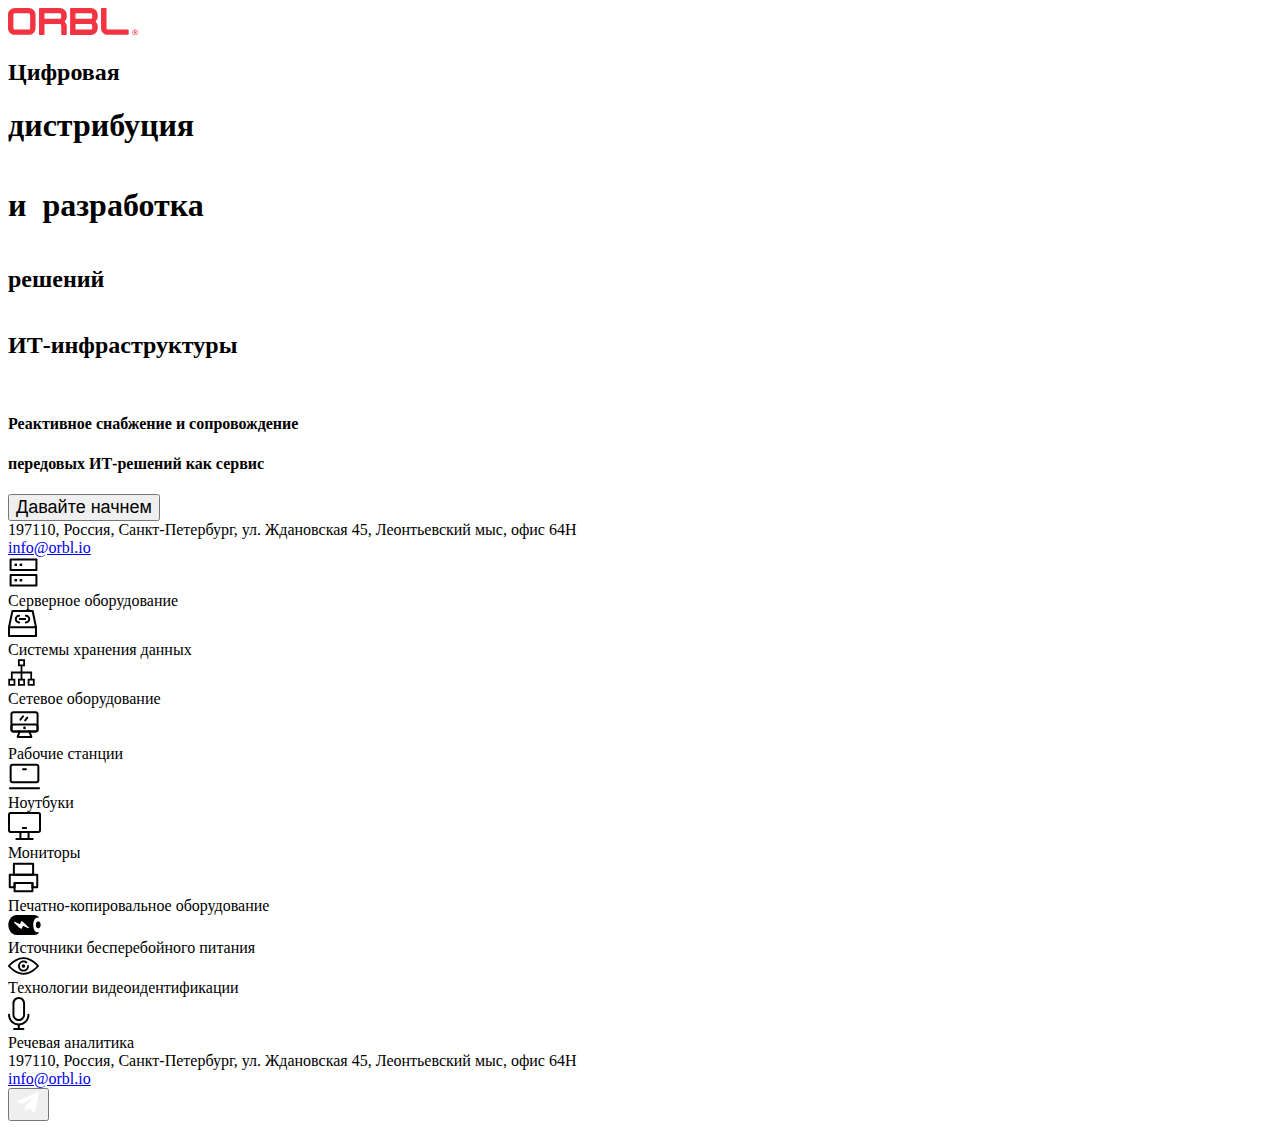
==== ru.html @ f95f3575 "upd" ====
<!DOCTYPE html>
<html lang="en">
<head>
    <meta charset="UTF-8"/>
    <link rel="icon" href="/favicon.ico"/>
    <meta name="viewport" content="width=device-width, initial-scale=1.0"/>
    <title>ORBL</title>
  <script type="module" crossorigin src="/assets/index.f9c04b94.js"></script>
  <link rel="stylesheet" href="/assets/index.1c34ee74.css">
</head>
<body>
<div id="app"></div>
<script>
    console.log(window.location.href,'')

    function getFirstBrowserLanguage () {
        const nav = window.navigator
        const browserLanguagePropertyKeys = ['language', 'browserLanguage', 'systemLanguage', 'userLanguage']
        let language

        if (Array.isArray(nav.languages)) {
            for (let i = 0; i < nav.languages.length; i++) {
                language = nav.languages[i]
                if (language && language.length) {
                    return language
                }
            }
        }

        for (let i = 0; i < browserLanguagePropertyKeys.length; i++) {
            language = nav[browserLanguagePropertyKeys[i]]
            if (language && language.length) {
                return language
            }
        }

        return null
    }

    const browserLanguage = getFirstBrowserLanguage()
    let result
    (async()=>{
        let test = null
        result = await fetch('https://ipinfo.io?token=971e288d3af019').then((data)=>{
        return data.json().then(e=>{
            test= e
            return e
        })
    })

    if(window.location.href === 'https://orbl.io/?ru'){
        console.log('0')
        return
    }

    // if(result.country!=='RU' && window.location.href!=='https://en.orbl.io/' && window.location.href!=='https://orbl.ru/'
    // && document.referrer!=='https://orbl.ru/' && window.location.href!=='https://orbl.io/?ru' && document.referrer!=='https://orbl.io/?ru' ){
    //     console.log('2')
    //     return window.location.href = 'https://en.orbl.io/'
    // }
    // if(result.country==='RU' && window.location.href==='https://orbl.io/'){
    //     console.log('3')
    //     return
    // }
    // if (browserLanguage && !browserLanguage.includes('ru')) {
    //     console.log('4')
    //     return window.location.href = 'https://en.orbl.io/'
    // }
    })()
    if(window.location.hash==='#rec77328972%23!/tab/77373317-7'){
        console.log('hi')
        window.open('https://orbl.ru/rurec77328972/tab/77373317-7','_self')
        // console.log(window.location.host + '/' + window.location.hash.slice(1,'#rec/77328972%23!/tab/77373317-7'.length),'hi')
        // window.location.pathname='/configurator/test'
        // window.location.hash=''
    }
</script>

</body>
</html>
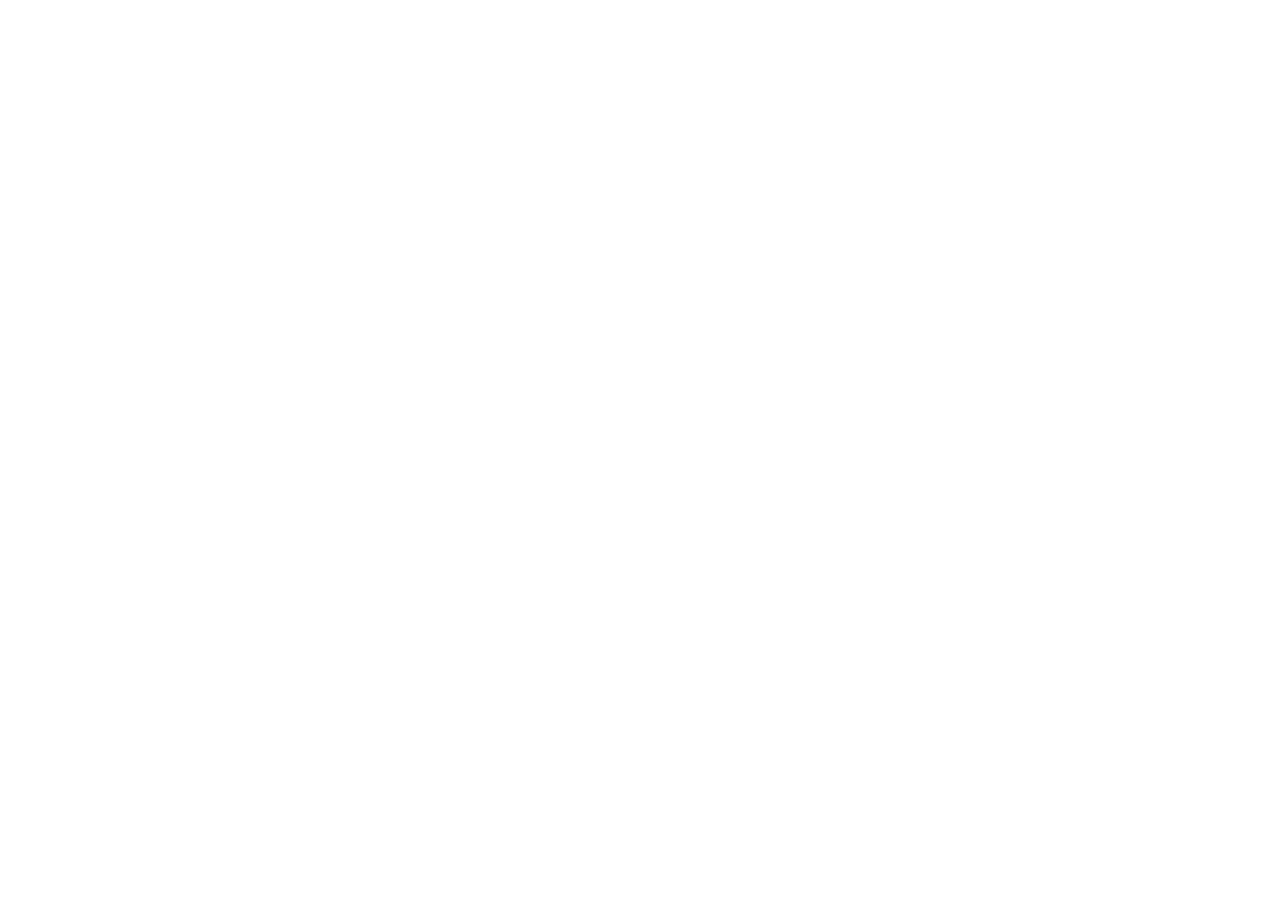
==== commit 33e9b945: "Тестирование редиректа на ru.html" ====
--- a/ru.html
+++ b/ru.html
@@ -5,75 +5,56 @@
     <link rel="icon" href="/favicon.ico"/>
     <meta name="viewport" content="width=device-width, initial-scale=1.0"/>
     <title>ORBL</title>
-  <script type="module" crossorigin src="/assets/index.f9c04b94.js"></script>
-  <link rel="stylesheet" href="/assets/index.1c34ee74.css">
+  <!-- <script type="module" crossorigin src="/assets/index.f9c04b94.js"></script> -->
+  <!-- <link rel="stylesheet" href="/assets/index.1c34ee74.css"> -->
 </head>
 <body>
 <div id="app"></div>
 <script>
-    console.log(window.location.href,'')
+    console.log(window.location.href)
+        function getFirstBrowserLanguage() {
+            const nav = window.navigator
+            const browserLanguagePropertyKeys = ['language', 'browserLanguage', 'systemLanguage', 'userLanguage']
+            let language
 
-    function getFirstBrowserLanguage () {
-        const nav = window.navigator
-        const browserLanguagePropertyKeys = ['language', 'browserLanguage', 'systemLanguage', 'userLanguage']
-        let language
+            if (Array.isArray(nav.languages)) {
+                for (let i = 0; i < nav.languages.length; i++) {
+                    language = nav.languages[i]
+                    if (language && language.length) {
+                        return language
+                    }
+                }
+            }
 
-        if (Array.isArray(nav.languages)) {
-            for (let i = 0; i < nav.languages.length; i++) {
-                language = nav.languages[i]
+            for (let i = 0; i < browserLanguagePropertyKeys.length; i++) {
+                language = nav[browserLanguagePropertyKeys[i]]
                 if (language && language.length) {
                     return language
                 }
             }
+
+            return null
         }
 
-        for (let i = 0; i < browserLanguagePropertyKeys.length; i++) {
-            language = nav[browserLanguagePropertyKeys[i]]
-            if (language && language.length) {
-                return language
+        async function getCurrentCountry() {
+            return await fetch('https://ipinfo.io?token=971e288d3af019').then((data) => {
+                return data.json().then(result => {
+                    return result
+                })
+            })
+        }
+
+        async function redirect() {
+            if (window.location.href === 'https://orbl.io/?ru' || window.location.href === 'https://orbl.io/ru') {
+                return window.location.href = 'https://orbl.ru/'
+            }
+
+            if (window.location.hash === '#rec77328972%23!/tab/77373317-7') {
+                window.open('https://orbl.ru/rurec77328972/tab/77373317-7', '_self')
             }
         }
 
-        return null
-    }
-
-    const browserLanguage = getFirstBrowserLanguage()
-    let result
-    (async()=>{
-        let test = null
-        result = await fetch('https://ipinfo.io?token=971e288d3af019').then((data)=>{
-        return data.json().then(e=>{
-            test= e
-            return e
-        })
-    })
-
-    if(window.location.href === 'https://orbl.io/?ru'){
-        console.log('0')
-        return
-    }
-
-    // if(result.country!=='RU' && window.location.href!=='https://en.orbl.io/' && window.location.href!=='https://orbl.ru/'
-    // && document.referrer!=='https://orbl.ru/' && window.location.href!=='https://orbl.io/?ru' && document.referrer!=='https://orbl.io/?ru' ){
-    //     console.log('2')
-    //     return window.location.href = 'https://en.orbl.io/'
-    // }
-    // if(result.country==='RU' && window.location.href==='https://orbl.io/'){
-    //     console.log('3')
-    //     return
-    // }
-    // if (browserLanguage && !browserLanguage.includes('ru')) {
-    //     console.log('4')
-    //     return window.location.href = 'https://en.orbl.io/'
-    // }
-    })()
-    if(window.location.hash==='#rec77328972%23!/tab/77373317-7'){
-        console.log('hi')
-        window.open('https://orbl.ru/rurec77328972/tab/77373317-7','_self')
-        // console.log(window.location.host + '/' + window.location.hash.slice(1,'#rec/77328972%23!/tab/77373317-7'.length),'hi')
-        // window.location.pathname='/configurator/test'
-        // window.location.hash=''
-    }
+        redirect()
 </script>
 
 </body>
